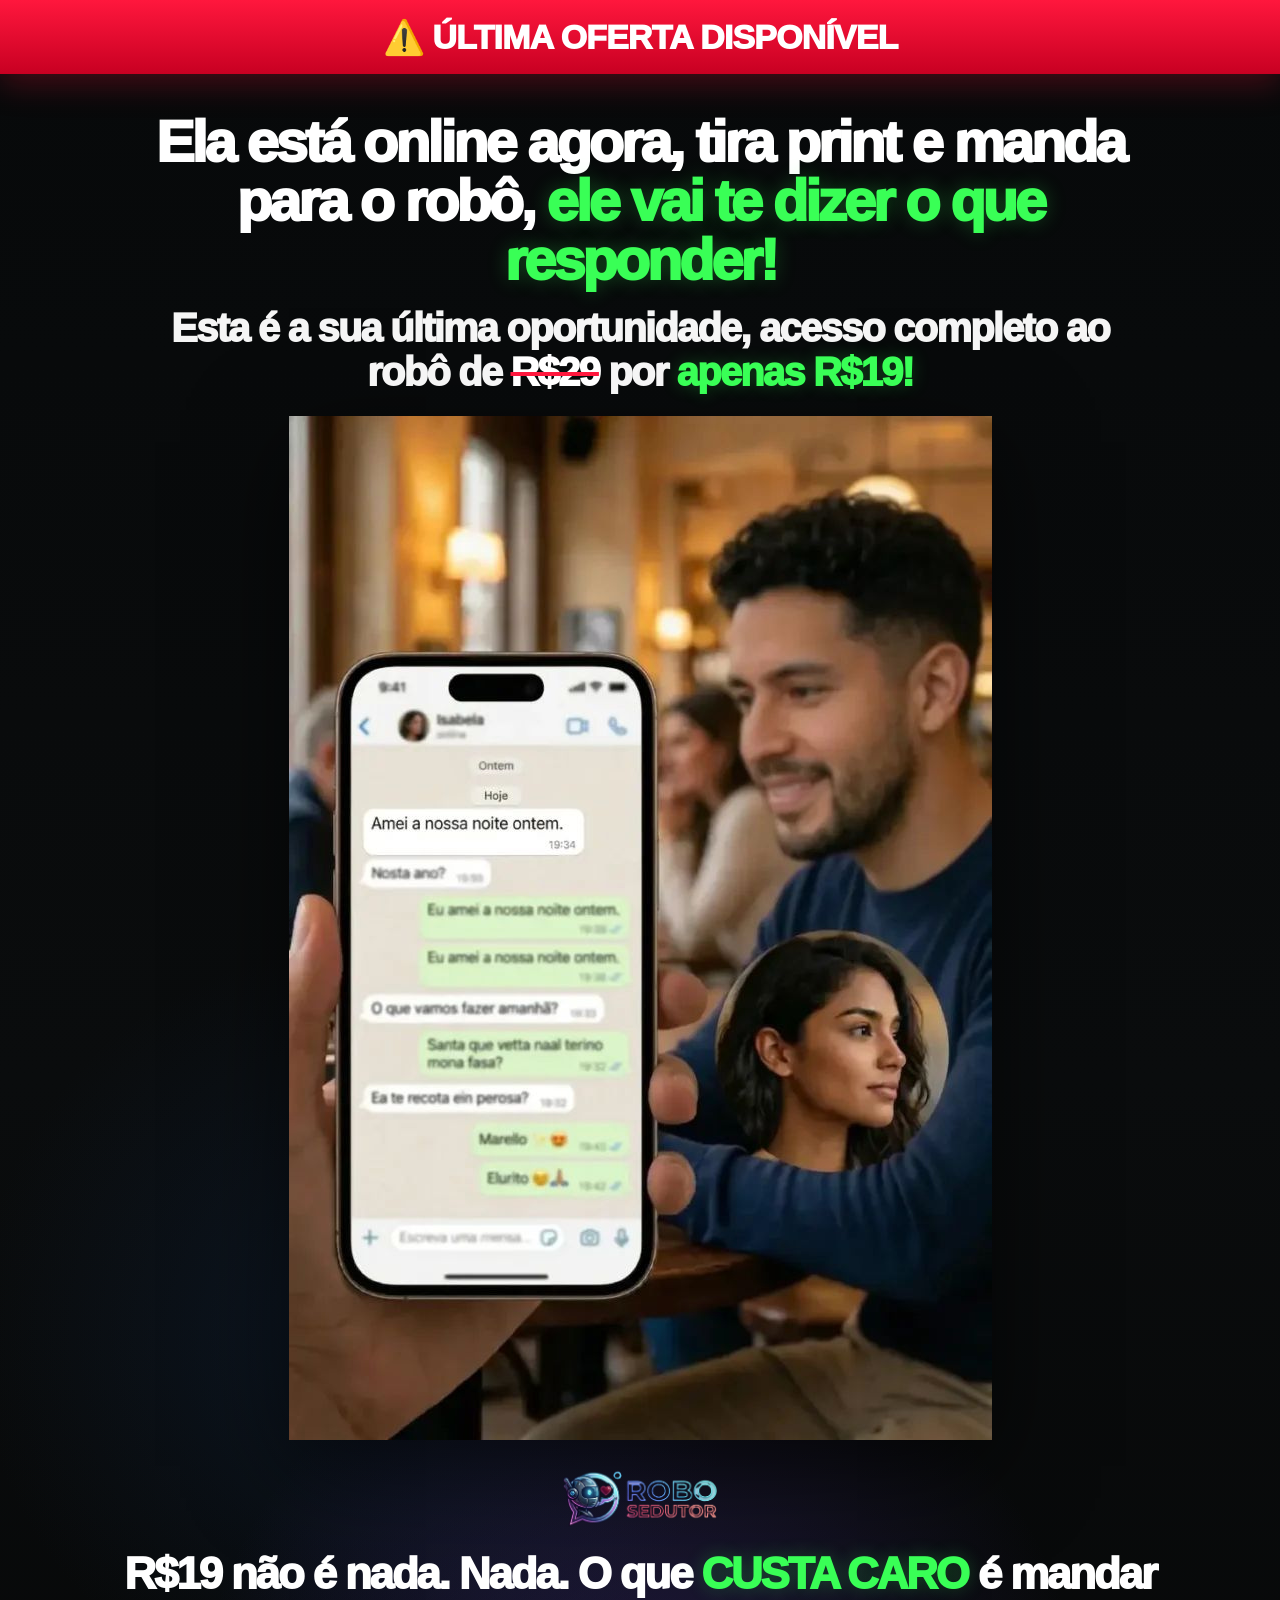
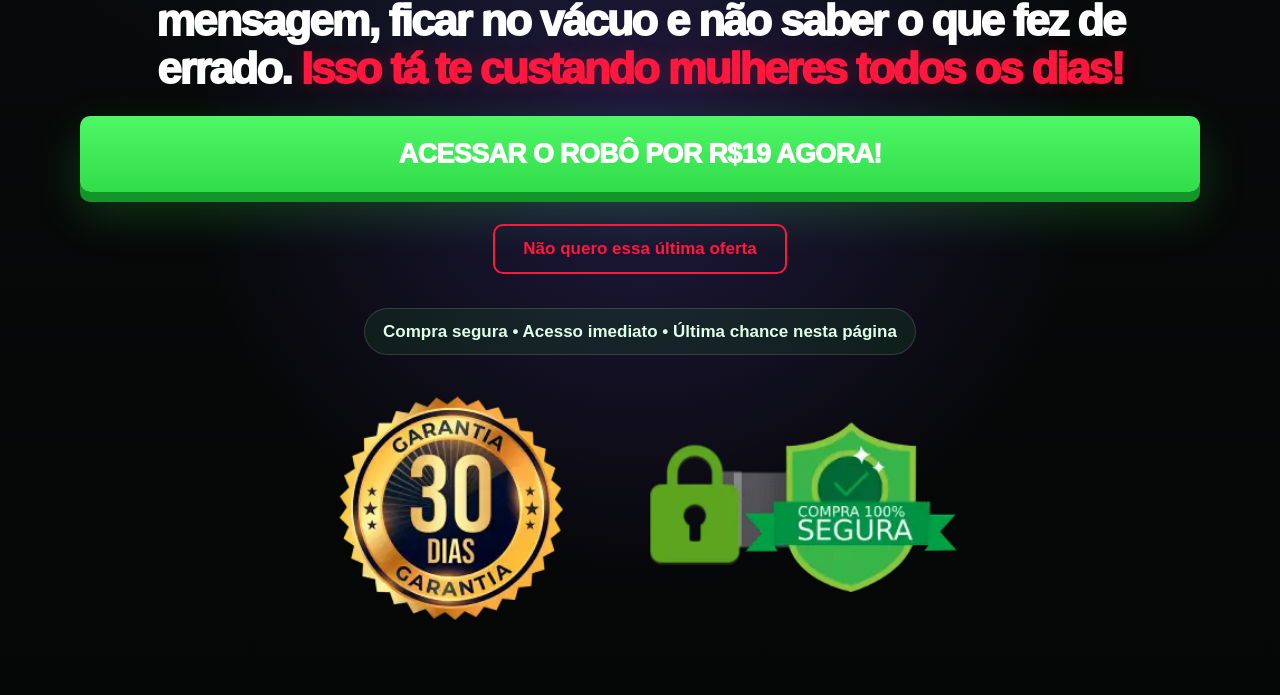
==== robodown2/index.html @ e1d71d24 "Add files via upload" ====
<!doctype html>
<html lang="pt-BR">
<head>
  <meta charset="UTF-8" />
  <meta name="viewport" content="width=device-width, initial-scale=1.0" />
  <title>Robô Sedutor | Última Oferta</title>
  <meta name="description" content="Última oferta disponível do Robô Sedutor por apenas R$19." />

  <style>
    :root {
      --bg: #07090a;
      --text: #ffffff;
      --muted: #d7d7df;
      --red: #ff173d;
      --red-dark: #c80022;
      --green: #39ff56;
      --green-dark: #13952a;
      --yellow: #e9ff24;
      --border: rgba(255, 255, 255, 0.12);
      --shadow: 0 26px 90px rgba(0, 0, 0, 0.58);
      --max: 1180px;
    }

    * {
      box-sizing: border-box;
      margin: 0;
      padding: 0;
    }

    html {
      scroll-behavior: smooth;
    }

    body {
      min-height: 100vh;
      font-family: Arial, Helvetica, sans-serif;
      color: var(--text);
      background:
        radial-gradient(circle at 50% 76%, rgba(85, 62, 180, 0.32), transparent 28rem),
        radial-gradient(circle at 28% 58%, rgba(20, 45, 80, 0.34), transparent 24rem),
        linear-gradient(180deg, #07090a 0%, #0a0c0d 47%, #050606 100%);
      overflow-x: hidden;
      line-height: 1.25;
    }

    a {
      color: inherit;
      text-decoration: none;
    }

    img {
      display: block;
      max-width: 100%;
    }

    .top-warning {
      width: 100%;
      min-height: clamp(48px, 7vw, 74px);
      display: flex;
      align-items: center;
      justify-content: center;
      padding: 12px 18px;
      background: linear-gradient(180deg, #ff173d 0%, #c80022 100%);
      color: #ffffff;
      text-align: center;
      font-size: clamp(18px, 3.2vw, 34px);
      line-height: 1.08;
      font-weight: 1000;
      letter-spacing: -0.025em;
      text-transform: uppercase;
      box-shadow: 0 10px 32px rgba(255, 23, 61, 0.25);
    }

    .page {
      width: min(100% - 28px, var(--max));
      margin: 0 auto;
      padding: clamp(20px, 3.2vw, 38px) 0 64px;
      text-align: center;
    }

    .headline {
      max-width: 1050px;
      margin: 0 auto 18px;
      color: #ffffff;
      font-size: clamp(26px, 4.7vw, 58px);
      line-height: 1.02;
      font-weight: 1000;
      letter-spacing: -0.055em;
    }

    .headline .green {
      color: var(--green);
      text-shadow: 0 0 20px rgba(57, 255, 86, 0.25);
    }

    .offer-line {
      max-width: 980px;
      margin: 0 auto 22px;
      color: #f5f5f5;
      font-size: clamp(22px, 3.8vw, 40px);
      line-height: 1.08;
      font-weight: 950;
      letter-spacing: -0.045em;
    }

    .old-price {
      color: #ffffff;
      text-decoration: line-through;
      text-decoration-thickness: 4px;
      text-decoration-color: var(--red);
    }

    .new-price {
      color: var(--green);
      text-shadow: 0 0 18px rgba(57, 255, 86, 0.24);
      white-space: nowrap;
    }

    .main-visual {
      width: min(100%, 703px);
      margin: 18px auto 24px;
      overflow: hidden;
      box-shadow: var(--shadow);
      background: rgba(255, 255, 255, 0.03);
    }

    .main-visual img {
      width: 100%;
      height: auto;
    }

    .logo {
      width: min(52vw, 220px);
      margin: 8px auto 18px;
    }

    .logo img {
      width: 100%;
      height: auto;
    }

    .pain-text {
      max-width: 1040px;
      margin: 0 auto 24px;
      color: #ffffff;
      font-size: clamp(24px, 4.1vw, 44px);
      line-height: 1.08;
      font-weight: 1000;
      letter-spacing: -0.05em;
    }

    .pain-text .expensive {
      color: var(--green);
      text-transform: uppercase;
      text-shadow: 0 0 18px rgba(57, 255, 86, 0.25);
    }

    .pain-text .red {
      color: var(--red);
      text-shadow: 0 0 18px rgba(255, 23, 61, 0.22);
    }

    .cta {
      display: flex;
      align-items: center;
      justify-content: center;
      width: min(100%, 1120px);
      min-height: clamp(54px, 8vw, 76px);
      margin: 0 auto;
      padding: 17px 22px;
      border: 0;
      border-radius: 10px;
      background: linear-gradient(180deg, #4df766 0%, #32dd4c 100%);
      color: #ffffff;
      font-size: clamp(18px, 2.4vw, 27px);
      line-height: 1.05;
      font-weight: 1000;
      letter-spacing: -0.025em;
      text-transform: uppercase;
      box-shadow: 0 10px 0 var(--green-dark), 0 20px 48px rgba(57, 255, 86, 0.2);
      transition: transform 0.18s ease, box-shadow 0.18s ease, filter 0.18s ease;
    }

    .cta:hover {
      transform: translateY(3px);
      box-shadow: 0 7px 0 var(--green-dark), 0 16px 38px rgba(57, 255, 86, 0.24);
      filter: brightness(1.03);
    }

    .cta:active {
      transform: translateY(8px);
      box-shadow: 0 3px 0 var(--green-dark), 0 10px 28px rgba(57, 255, 86, 0.18);
    }

    .decline {
      display: inline-flex;
      align-items: center;
      justify-content: center;
      margin: 32px auto 0;
      min-width: 180px;
      min-height: 48px;
      padding: 12px 28px;
      border: 2px solid var(--red);
      border-radius: 10px;
      color: var(--red);
      background: transparent;
      font-size: clamp(14px, 2vw, 17px);
      font-weight: 800;
      transition: background 0.18s ease, color 0.18s ease;
    }

    .decline:hover {
      background: rgba(255, 23, 61, 0.1);
      color: #ff4f6b;
    }

    .security-note {
      width: fit-content;
      max-width: 100%;
      margin: 34px auto 0;
      padding: 12px 18px;
      border: 1px solid rgba(255, 255, 255, 0.14);
      border-radius: 999px;
      color: #dfffe7;
      background: rgba(57, 255, 86, 0.08);
      font-size: clamp(14px, 2vw, 17px);
      font-weight: 850;
    }

    .security-image {
      width: min(100%, 650px);
      margin: 26px auto 0;
      overflow: hidden;
    }

    .security-image img {
      width: 100%;
      height: auto;
    }

    @media (max-width: 640px) {
      .top-warning {
        min-height: 54px;
        padding: 11px 12px;
        font-size: clamp(17px, 5.2vw, 25px);
      }

      .page {
        width: min(100% - 22px, var(--max));
        padding-bottom: 46px;
      }

      .headline {
        font-size: clamp(27px, 8.4vw, 41px);
      }

      .offer-line {
        margin-bottom: 16px;
      }

      .main-visual {
        margin-top: 14px;
        margin-bottom: 22px;
      }

      .logo {
        width: min(58vw, 185px);
      }

      .pain-text {
        font-size: clamp(24px, 7.5vw, 38px);
      }

      .decline {
        margin-top: 26px;
      }
    }
  </style>
</head>

<body>
  <div class="top-warning">⚠️ ÚLTIMA OFERTA DISPONÍVEL</div>

  <main class="page">
    <h1 class="headline">
      Ela está online agora, tira print e manda para o robô,
      <span class="green">ele vai te dizer o que responder!</span>
    </h1>

    <p class="offer-line">
      Esta é a sua última oportunidade, acesso completo ao robô de
      <span class="old-price">R$29</span> por <span class="new-price">apenas R$19!</span>
    </p>

    <div class="main-visual">
      <!-- Se quiser usar PNG local, troque este src por ./img/bg2-dw-703x1024.png -->
      <img src="./img/n1.png" alt="Robô Sedutor mostrando o que responder" width="703" height="1024" loading="eager" />
    </div>

        <div class="logo">
      <img src="./img/n2.png" alt="Robô Sedutor" width="275" height="90" loading="lazy" />
    </div>

    <p class="pain-text">
      R$19 não é nada. Nada. O que <span class="expensive">custa caro</span> é mandar mensagem,
      ficar no vácuo e não saber o que fez de errado.
      <span class="red">Isso tá te custando mulheres todos os dias!</span>
    </p>

    <!-- BOTÃO PAYT ONE CLICK: objeto 4ZNJ74-4MJJ7A -->
    <a class="cta" href="#" payt_action="oneclick_buy" data-object="4ZNJ74-4MJJ7A">
      Acessar o Robô por R$19 agora!
    </a>

    <!-- LINK DE SAÍDA: coloque aqui a página final, obrigado, ou recusa definitiva -->
    <a class="decline" href="https://romancenet.site/up1/" data-preserve-params="true">
      Não quero essa última oferta
    </a>

    <div class="security-note">Compra segura • Acesso imediato • Última chance nesta página</div>

    <div class="security-image">
      <img src="./img/n3.png" alt="Compra segura e garantia" width="650" height="254" loading="lazy" />
    </div>
  </main>

  <script>
    /*
      Mantém UTMs e parâmetros da URL no checkout e no link de saída.
      Exemplo: ?utm_source=email&origem=whatsapp
    */
    (function preserveUrlParams() {
      const currentParams = new URLSearchParams(window.location.search);
      if (!currentParams.toString()) return;

      document.querySelectorAll('[data-preserve-params="true"]').forEach(function(link) {
        try {
          const url = new URL(link.href);
          currentParams.forEach(function(value, key) {
            if (!url.searchParams.has(key)) {
              url.searchParams.set(key, value);
            }
          });
          link.href = url.toString();
        } catch (error) {}
      });
    })();
  </script>

  <!-- Select de parcelas escondido: upsell cobra 1x por padrão. -->
  <select payt_element="installment" data-object="4ZNJ74-4MJJ7A" style="display:none"></select>

  <!-- Script da Payt: cole UMA VEZ antes do fechamento do body. -->
  <script type="text/javascript" src="https://checkout.payt.com.br/multiple-oneclickbuyscript/L9JGNR.js"></script>
</body>
</html>
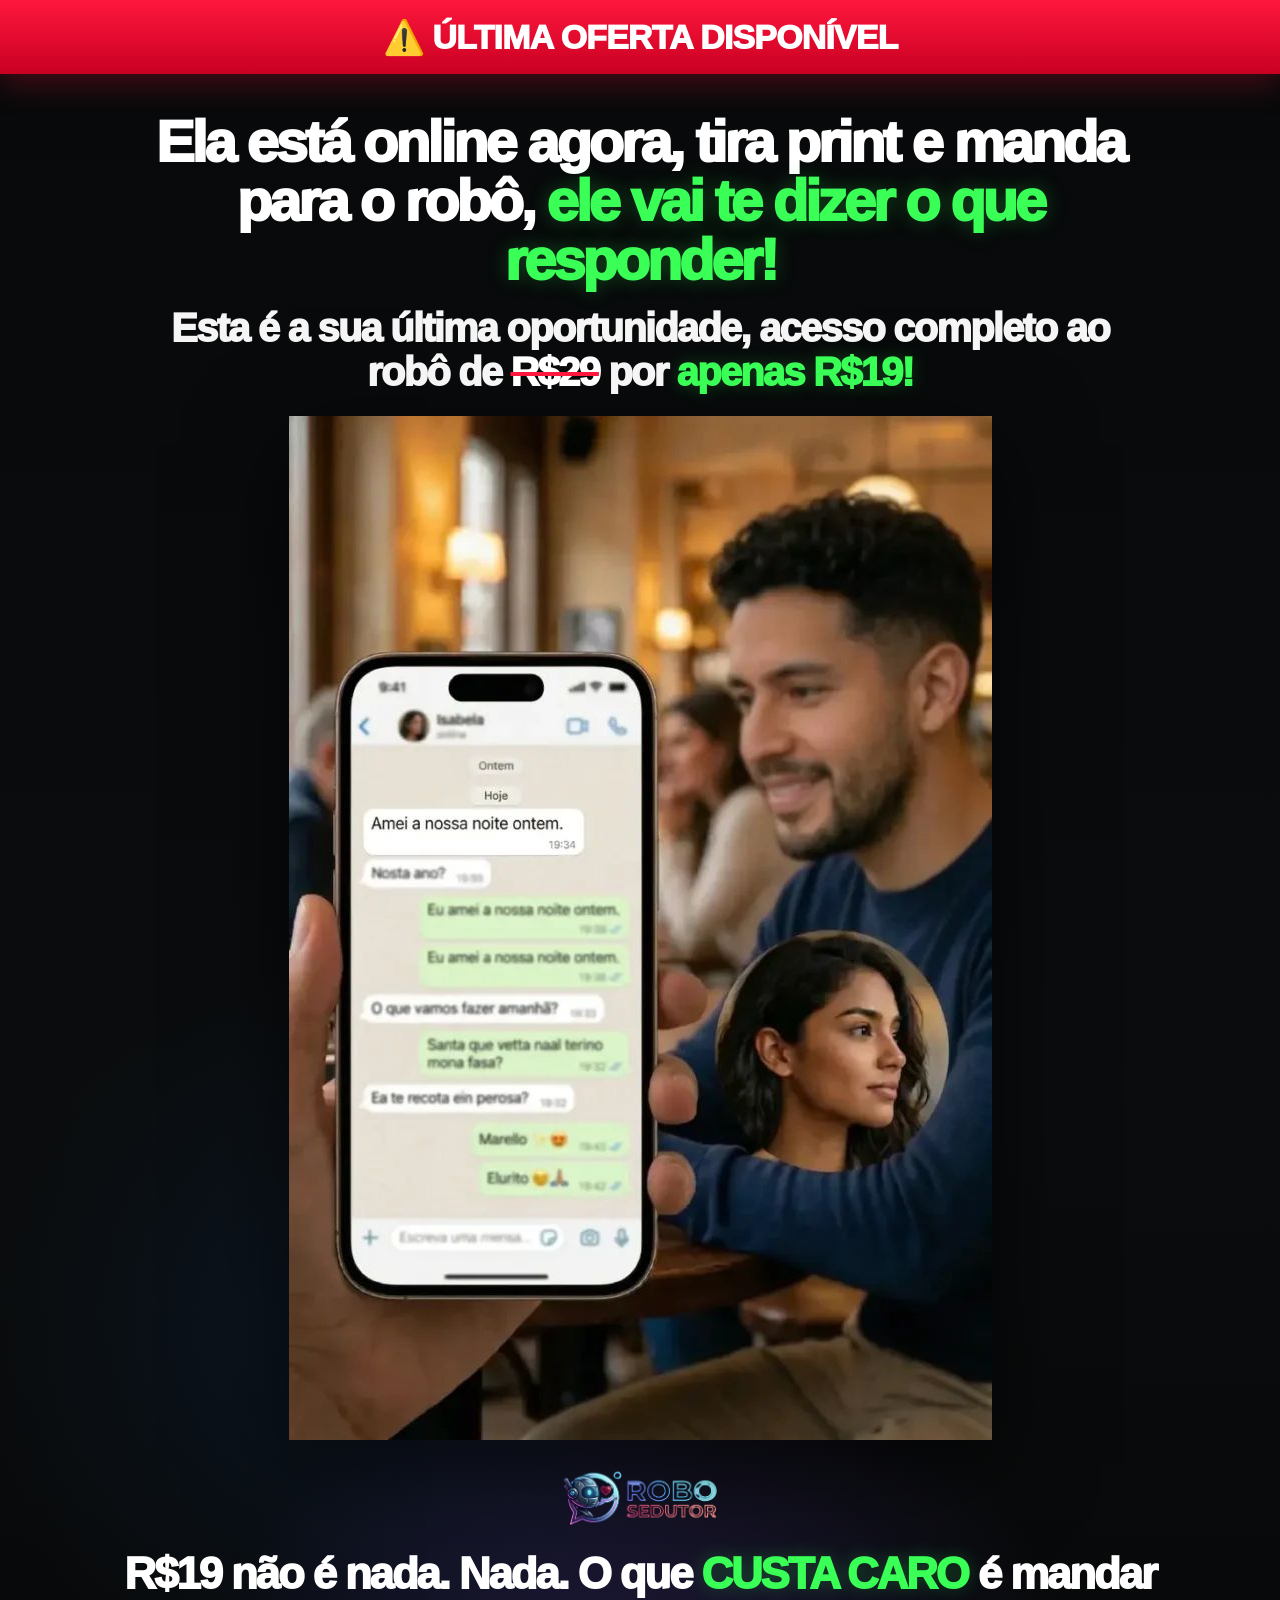
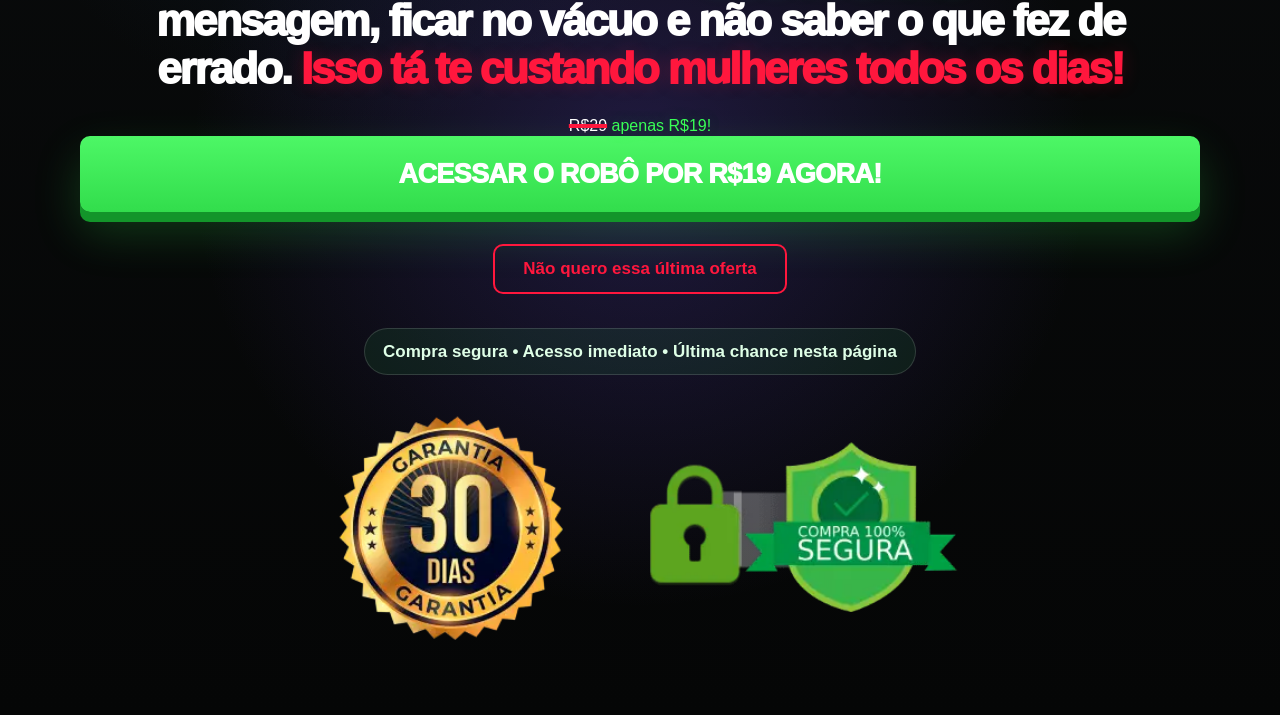
==== commit e5d23d2a: "Update index.html" ====
--- a/robodown2/index.html
+++ b/robodown2/index.html
@@ -274,6 +274,19 @@
       .decline {
         margin-top: 26px;
       }
+      .checkout-price {
+  margin: 0 auto 16px;
+  color: #ffffff;
+  font-size: clamp(22px, 3vw, 32px);
+  line-height: 1.1;
+  font-weight: 900;
+  text-align: center;
+}
+
+.checkout-price strong {
+  color: var(--green);
+  text-shadow: 0 0 18px rgba(57, 255, 86, 0.24);
+}
     }
   </style>
 </head>
@@ -308,14 +321,17 @@
     </p>
 
     <!-- BOTÃO PAYT ONE CLICK: objeto 4ZNJ74-4MJJ7A -->
+
+    <span class="old-price">R$29</span>
+<span class="new-price">apenas R$19!</span>
     <a class="cta" href="#" payt_action="oneclick_buy" data-object="4ZNJ74-4MJJ7A">
       Acessar o Robô por R$19 agora!
     </a>
 
     <!-- LINK DE SAÍDA: coloque aqui a página final, obrigado, ou recusa definitiva -->
-    <a class="decline" href="https://romancenet.site/up1/" data-preserve-params="true">
-      Não quero essa última oferta
-    </a>
+<a class="decline"  href="?refused=1" data-preserve-params="true">
+  Não quero essa última oferta
+</a>
 
     <div class="security-note">Compra segura • Acesso imediato • Última chance nesta página</div>
 
@@ -353,4 +369,4 @@
   <!-- Script da Payt: cole UMA VEZ antes do fechamento do body. -->
   <script type="text/javascript" src="https://checkout.payt.com.br/multiple-oneclickbuyscript/L9JGNR.js"></script>
 </body>
-</html>+</html>
